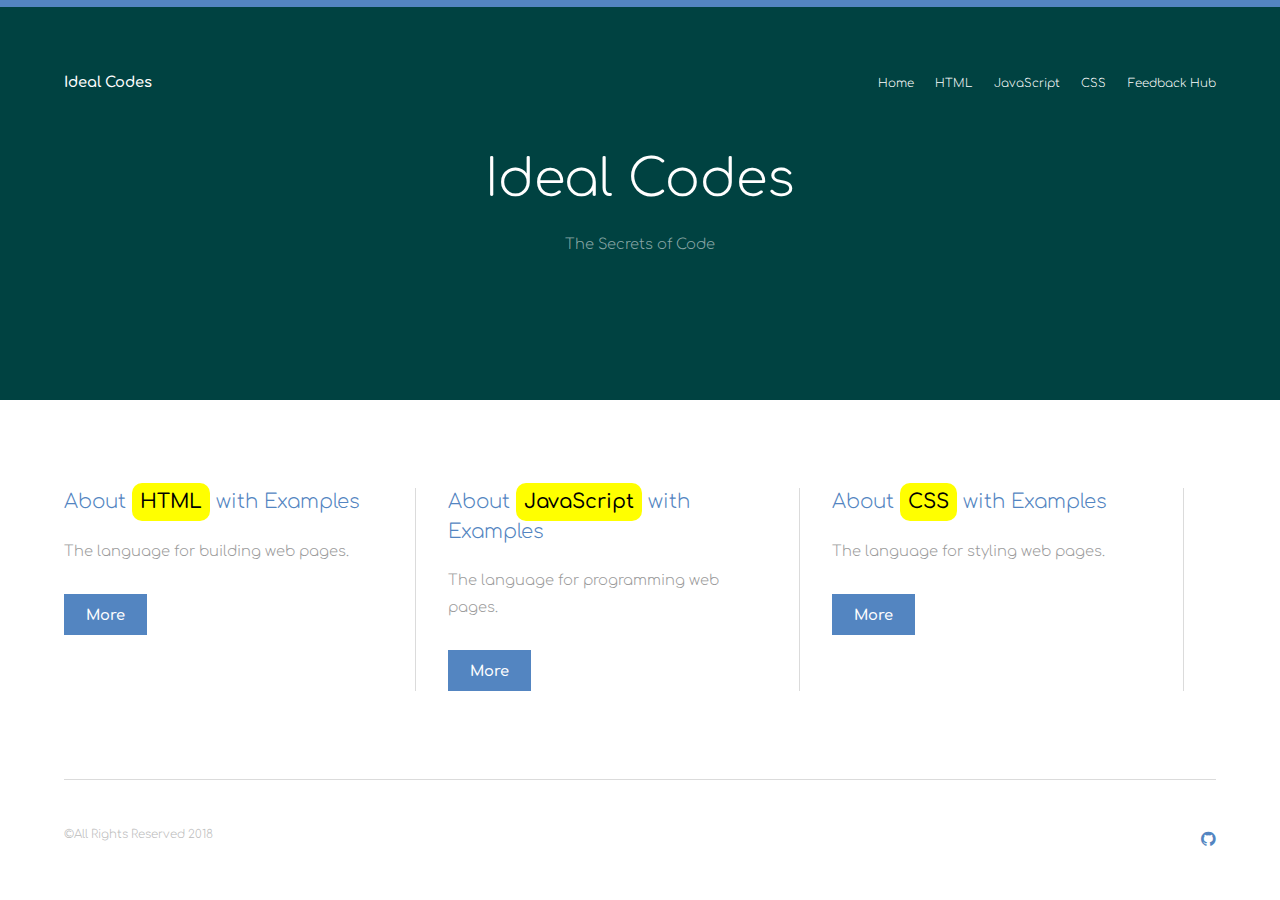
==== index.html @ 98144b0e "Website Source Code" ====
<!DOCTYPE HTML>
<html>
	<head>
		<title>Ideal Codes</title>
		<meta charset="utf-8" />
		<meta name="viewport" content="width=device-width, initial-scale=1" />
		<link rel="stylesheet" href="assets/css/main.css" />
		<link rel="stylesheet" href="assets/css/forCode.css"/>
		<link rel="shortcut icon" href="images/favicon.ico" type="image/x-icon">
	</head>
	<body>

		<!-- Header -->
		<div id="load_screen"><div id="loading"><p class="loadingparagraph">Loading Page...<br>Please Wait...</p></div></div>
			<header id="header">
				<div class="inner">
					<a href="index.html" class="logo">Ideal Codes</a>
					<nav id="nav">
						<a href="index.html">Home</a>
						<a href="htmlcode.html">HTML</a>
						<a href="javascript.html">JavaScript</a>
						<a href="css.html">CSS</a>
						<a href="Feedback/index.html">Feedback Hub</a>
					</nav>
				</div>
			</header>

		<!-- Banner -->
			<section id="banner">
				<h1>Ideal Codes</h1>
				<p>The Secrets of Code</p>
			</section>

		<!-- One -->
			<section id="one" class="wrapper">
				<div class="inner">
					<div class="flex flex-3">
						<article>
							<header>
								<h3>About <span class="codelangforhome">HTML</span> with Examples</h3>
							</header>
							<p>The language for building web pages.</p>
							<footer>
								<a href="htmlcode.html" class="button special">More</a>
							</footer>
						</article>
						<article>
							<header>
								<h3>About <span class="codelangforhome">JavaScript</span> with Examples</h3>
							</header>
							<p>The language for programming web pages.</p>
							<footer>
								<a href="javascript.html" class="button special">More</a>
							</footer>
						</article>
						<article>
							<header>
								<h3>About <span class="codelangforhome">CSS</span> with Examples</h3>
							</header>
							<p>The language for styling web pages.</p>
							<footer>
								<a href="css.html" class="button special">More</a>
							</footer>
						</article>
						<br>
						<div id="feedbackwillhide">
						<article>
							<header>
								<h3>Feedback Hub</h3>
							</header>
							<p>Send us your feedback, comments, and suggestions!</p>
							<footer>
								<a href="Feedback/index.html" class="button special">More</a>
							</footer>
						</article>
					</div>
				</div>
			</section>
		<!-- Footer -->
		<footer id="footer">
				<div class="inner">
					<div class="flex">
						<div class="copyright">
							&copy;All Rights Reserved 2018
						</div>
						<ul class="icons">
							<li><a href="https://github.com/AhmedGelemli" class="icon fa-github"><span class="label">Github</span></a></li>
						</ul>
					</div>
				</div>
			</footer>

		<!-- Scripts -->
			<script src="assets/js/jquery.min.js"></script>
			<script src="assets/js/skel.min.js"></script>
			<script src="assets/js/util.js"></script>
			<script src="assets/js/main.js"></script>
			<script src="assets/js/load.js"></script>
	</body>
</html>
---- assets/css/main.css ----
@charset "UTF-8";
@import url(font-awesome.min.css);
@import url('https://fonts.googleapis.com/css?family=Comfortaa');


/* Reset */

	html, body, div, span, applet, object, iframe, h1, h2, h3, h4, h5, h6, p, blockquote, pre, a, abbr, acronym, address, big, cite, code, del, dfn, em, img, ins, kbd, q, s, samp, small, strike, strong, sub, sup, tt, var, b, u, i, center, dl, dt, dd, ol, ul, li, fieldset, form, label, legend, table, caption, tbody, tfoot, thead, tr, th, td, article, aside, canvas, details, embed, figure, figcaption, footer, header, hgroup, menu, nav, output, ruby, section, summary, time, mark, audio, video {
		margin: 0;
		padding: 0;
		border: 0;
		font-size: 100%;
		font: inherit;
		vertical-align: baseline;
	}

	article, aside, details, figcaption, figure, footer, header, hgroup, menu, nav, section {
		display: block;
	}

	body {
		line-height: 1;
	}

	ol, ul {
		list-style: none;
	}

	blockquote, q {
		quotes: none;
	}

	blockquote:before, blockquote:after, q:before, q:after {
		content: '';
		content: none;
	}

	table {
		border-collapse: collapse;
		border-spacing: 0;
	}

	body {
		-webkit-text-size-adjust: none;
	}

/* Box Model */

	*, *:before, *:after {
		-moz-box-sizing: border-box;
		-webkit-box-sizing: border-box;
		box-sizing: border-box;
	}

/* Containers */

	.container {
		margin-left: auto;
		margin-right: auto;
	}

	.container.\31 25\25 {
		width: 100%;
		max-width: 100em;
		min-width: 80em;
	}

	.container.\37 5\25 {
		width: 60em;
	}

	.container.\35 0\25 {
		width: 40em;
	}

	.container.\32 5\25 {
		width: 20em;
	}

	.container {
		width: 80em;
	}

	@media screen and (max-width: 1680px) {

		.container.\31 25\25 {
			width: 100%;
			max-width: 100em;
			min-width: 80em;
		}

		.container.\37 5\25 {
			width: 60em;
		}

		.container.\35 0\25 {
			width: 40em;
		}

		.container.\32 5\25 {
			width: 20em;
		}

		.container {
			width: 80em;
		}

	}

	@media screen and (max-width: 1280px) {

		.container.\31 25\25 {
			width: 100%;
			max-width: 81.25em;
			min-width: 65em;
		}

		.container.\37 5\25 {
			width: 48.75em;
		}

		.container.\35 0\25 {
			width: 32.5em;
		}

		.container.\32 5\25 {
			width: 16.25em;
		}

		.container {
			width: 65em;
		}

	}

	@media screen and (max-width: 980px) {

		.container.\31 25\25 {
			width: 100%;
			max-width: 112.5%;
			min-width: 90%;
		}

		.container.\37 5\25 {
			width: 67.5%;
		}

		.container.\35 0\25 {
			width: 45%;
		}

		.container.\32 5\25 {
			width: 22.5%;
		}

		.container {
			width: 90%;
		}

	}

	@media screen and (max-width: 736px) {

		.container.\31 25\25 {
			width: 100%;
			max-width: 112.5%;
			min-width: 90%;
		}

		.container.\37 5\25 {
			width: 67.5%;
		}

		.container.\35 0\25 {
			width: 45%;
		}

		.container.\32 5\25 {
			width: 22.5%;
		}

		.container {
			width: 90% !important;
		}

	}

	@media screen and (max-width: 480px) {

		.container.\31 25\25 {
			width: 100%;
			max-width: 112.5%;
			min-width: 90%;
		}

		.container.\37 5\25 {
			width: 67.5%;
		}

		.container.\35 0\25 {
			width: 45%;
		}

		.container.\32 5\25 {
			width: 22.5%;
		}

		.container {
			width: 90% !important;
		}

	}

/* Grid */

	.row {
		border-bottom: solid 1px transparent;
		-moz-box-sizing: border-box;
		-webkit-box-sizing: border-box;
		box-sizing: border-box;
	}

	.row > * {
		float: left;
		-moz-box-sizing: border-box;
		-webkit-box-sizing: border-box;
		box-sizing: border-box;
	}

	.row:after, .row:before {
		content: '';
		display: block;
		clear: both;
		height: 0;
	}

	.row.uniform > * > :first-child {
		margin-top: 0;
	}

	.row.uniform > * > :last-child {
		margin-bottom: 0;
	}

	.row.\30 \25 > * {
		padding: 0 0 0 0em;
	}

	.row.\30 \25 {
		margin: 0 0 -1px 0em;
	}

	.row.uniform.\30 \25 > * {
		padding: 0em 0 0 0em;
	}

	.row.uniform.\30 \25 {
		margin: 0em 0 -1px 0em;
	}

	.row > * {
		padding: 0 0 0 2em;
	}

	.row {
		margin: 0 0 -1px -2em;
	}

	.row.uniform > * {
		padding: 2em 0 0 2em;
	}

	.row.uniform {
		margin: -2em 0 -1px -2em;
	}

	.row.\32 00\25 > * {
		padding: 0 0 0 4em;
	}

	.row.\32 00\25 {
		margin: 0 0 -1px -4em;
	}

	.row.uniform.\32 00\25 > * {
		padding: 4em 0 0 4em;
	}

	.row.uniform.\32 00\25 {
		margin: -4em 0 -1px -4em;
	}

	.row.\31 50\25 > * {
		padding: 0 0 0 3em;
	}

	.row.\31 50\25 {
		margin: 0 0 -1px -3em;
	}

	.row.uniform.\31 50\25 > * {
		padding: 3em 0 0 3em;
	}

	.row.uniform.\31 50\25 {
		margin: -3em 0 -1px -3em;
	}

	.row.\35 0\25 > * {
		padding: 0 0 0 1em;
	}

	.row.\35 0\25 {
		margin: 0 0 -1px -1em;
	}

	.row.uniform.\35 0\25 > * {
		padding: 1em 0 0 1em;
	}

	.row.uniform.\35 0\25 {
		margin: -1em 0 -1px -1em;
	}

	.row.\32 5\25 > * {
		padding: 0 0 0 0.5em;
	}

	.row.\32 5\25 {
		margin: 0 0 -1px -0.5em;
	}

	.row.uniform.\32 5\25 > * {
		padding: 0.5em 0 0 0.5em;
	}

	.row.uniform.\32 5\25 {
		margin: -0.5em 0 -1px -0.5em;
	}

	.\31 2u, .\31 2u\24 {
		width: 100%;
		clear: none;
		margin-left: 0;
	}

	.\31 1u, .\31 1u\24 {
		width: 91.6666666667%;
		clear: none;
		margin-left: 0;
	}

	.\31 0u, .\31 0u\24 {
		width: 83.3333333333%;
		clear: none;
		margin-left: 0;
	}

	.\39 u, .\39 u\24 {
		width: 75%;
		clear: none;
		margin-left: 0;
	}

	.\38 u, .\38 u\24 {
		width: 66.6666666667%;
		clear: none;
		margin-left: 0;
	}

	.\37 u, .\37 u\24 {
		width: 58.3333333333%;
		clear: none;
		margin-left: 0;
	}

	.\36 u, .\36 u\24 {
		width: 50%;
		clear: none;
		margin-left: 0;
	}

	.\35 u, .\35 u\24 {
		width: 41.6666666667%;
		clear: none;
		margin-left: 0;
	}

	.\34 u, .\34 u\24 {
		width: 33.3333333333%;
		clear: none;
		margin-left: 0;
	}

	.\33 u, .\33 u\24 {
		width: 25%;
		clear: none;
		margin-left: 0;
	}

	.\32 u, .\32 u\24 {
		width: 16.6666666667%;
		clear: none;
		margin-left: 0;
	}

	.\31 u, .\31 u\24 {
		width: 8.3333333333%;
		clear: none;
		margin-left: 0;
	}

	.\31 2u\24 + *,
	.\31 1u\24 + *,
	.\31 0u\24 + *,
	.\39 u\24 + *,
	.\38 u\24 + *,
	.\37 u\24 + *,
	.\36 u\24 + *,
	.\35 u\24 + *,
	.\34 u\24 + *,
	.\33 u\24 + *,
	.\32 u\24 + *,
	.\31 u\24 + * {
		clear: left;
	}

	.\-11u {
		margin-left: 91.66667%;
	}

	.\-10u {
		margin-left: 83.33333%;
	}

	.\-9u {
		margin-left: 75%;
	}

	.\-8u {
		margin-left: 66.66667%;
	}

	.\-7u {
		margin-left: 58.33333%;
	}

	.\-6u {
		margin-left: 50%;
	}

	.\-5u {
		margin-left: 41.66667%;
	}

	.\-4u {
		margin-left: 33.33333%;
	}

	.\-3u {
		margin-left: 25%;
	}

	.\-2u {
		margin-left: 16.66667%;
	}

	.\-1u {
		margin-left: 8.33333%;
	}

	@media screen and (max-width: 1680px) {

		.row > * {
			padding: 0 0 0 2em;
		}

		.row {
			margin: 0 0 -1px -2em;
		}

		.row.uniform > * {
			padding: 2em 0 0 2em;
		}

		.row.uniform {
			margin: -2em 0 -1px -2em;
		}

		.row.\32 00\25 > * {
			padding: 0 0 0 4em;
		}

		.row.\32 00\25 {
			margin: 0 0 -1px -4em;
		}

		.row.uniform.\32 00\25 > * {
			padding: 4em 0 0 4em;
		}

		.row.uniform.\32 00\25 {
			margin: -4em 0 -1px -4em;
		}

		.row.\31 50\25 > * {
			padding: 0 0 0 3em;
		}

		.row.\31 50\25 {
			margin: 0 0 -1px -3em;
		}

		.row.uniform.\31 50\25 > * {
			padding: 3em 0 0 3em;
		}

		.row.uniform.\31 50\25 {
			margin: -3em 0 -1px -3em;
		}

		.row.\35 0\25 > * {
			padding: 0 0 0 1em;
		}

		.row.\35 0\25 {
			margin: 0 0 -1px -1em;
		}

		.row.uniform.\35 0\25 > * {
			padding: 1em 0 0 1em;
		}

		.row.uniform.\35 0\25 {
			margin: -1em 0 -1px -1em;
		}

		.row.\32 5\25 > * {
			padding: 0 0 0 0.5em;
		}

		.row.\32 5\25 {
			margin: 0 0 -1px -0.5em;
		}

		.row.uniform.\32 5\25 > * {
			padding: 0.5em 0 0 0.5em;
		}

		.row.uniform.\32 5\25 {
			margin: -0.5em 0 -1px -0.5em;
		}

		.\31 2u\28xlarge\29, .\31 2u\24\28xlarge\29 {
			width: 100%;
			clear: none;
			margin-left: 0;
		}

		.\31 1u\28xlarge\29, .\31 1u\24\28xlarge\29 {
			width: 91.6666666667%;
			clear: none;
			margin-left: 0;
		}

		.\31 0u\28xlarge\29, .\31 0u\24\28xlarge\29 {
			width: 83.3333333333%;
			clear: none;
			margin-left: 0;
		}

		.\39 u\28xlarge\29, .\39 u\24\28xlarge\29 {
			width: 75%;
			clear: none;
			margin-left: 0;
		}

		.\38 u\28xlarge\29, .\38 u\24\28xlarge\29 {
			width: 66.6666666667%;
			clear: none;
			margin-left: 0;
		}

		.\37 u\28xlarge\29, .\37 u\24\28xlarge\29 {
			width: 58.3333333333%;
			clear: none;
			margin-left: 0;
		}

		.\36 u\28xlarge\29, .\36 u\24\28xlarge\29 {
			width: 50%;
			clear: none;
			margin-left: 0;
		}

		.\35 u\28xlarge\29, .\35 u\24\28xlarge\29 {
			width: 41.6666666667%;
			clear: none;
			margin-left: 0;
		}

		.\34 u\28xlarge\29, .\34 u\24\28xlarge\29 {
			width: 33.3333333333%;
			clear: none;
			margin-left: 0;
		}

		.\33 u\28xlarge\29, .\33 u\24\28xlarge\29 {
			width: 25%;
			clear: none;
			margin-left: 0;
		}

		.\32 u\28xlarge\29, .\32 u\24\28xlarge\29 {
			width: 16.6666666667%;
			clear: none;
			margin-left: 0;
		}

		.\31 u\28xlarge\29, .\31 u\24\28xlarge\29 {
			width: 8.3333333333%;
			clear: none;
			margin-left: 0;
		}

		.\31 2u\24\28xlarge\29 + *,
		.\31 1u\24\28xlarge\29 + *,
		.\31 0u\24\28xlarge\29 + *,
		.\39 u\24\28xlarge\29 + *,
		.\38 u\24\28xlarge\29 + *,
		.\37 u\24\28xlarge\29 + *,
		.\36 u\24\28xlarge\29 + *,
		.\35 u\24\28xlarge\29 + *,
		.\34 u\24\28xlarge\29 + *,
		.\33 u\24\28xlarge\29 + *,
		.\32 u\24\28xlarge\29 + *,
		.\31 u\24\28xlarge\29 + * {
			clear: left;
		}

		.\-11u\28xlarge\29 {
			margin-left: 91.66667%;
		}

		.\-10u\28xlarge\29 {
			margin-left: 83.33333%;
		}

		.\-9u\28xlarge\29 {
			margin-left: 75%;
		}

		.\-8u\28xlarge\29 {
			margin-left: 66.66667%;
		}

		.\-7u\28xlarge\29 {
			margin-left: 58.33333%;
		}

		.\-6u\28xlarge\29 {
			margin-left: 50%;
		}

		.\-5u\28xlarge\29 {
			margin-left: 41.66667%;
		}

		.\-4u\28xlarge\29 {
			margin-left: 33.33333%;
		}

		.\-3u\28xlarge\29 {
			margin-left: 25%;
		}

		.\-2u\28xlarge\29 {
			margin-left: 16.66667%;
		}

		.\-1u\28xlarge\29 {
			margin-left: 8.33333%;
		}

	}

	@media screen and (max-width: 1280px) {

		.row > * {
			padding: 0 0 0 1.5em;
		}

		.row {
			margin: 0 0 -1px -1.5em;
		}

		.row.uniform > * {
			padding: 1.5em 0 0 1.5em;
		}

		.row.uniform {
			margin: -1.5em 0 -1px -1.5em;
		}

		.row.\32 00\25 > * {
			padding: 0 0 0 3em;
		}

		.row.\32 00\25 {
			margin: 0 0 -1px -3em;
		}

		.row.uniform.\32 00\25 > * {
			padding: 3em 0 0 3em;
		}

		.row.uniform.\32 00\25 {
			margin: -3em 0 -1px -3em;
		}

		.row.\31 50\25 > * {
			padding: 0 0 0 2.25em;
		}

		.row.\31 50\25 {
			margin: 0 0 -1px -2.25em;
		}

		.row.uniform.\31 50\25 > * {
			padding: 2.25em 0 0 2.25em;
		}

		.row.uniform.\31 50\25 {
			margin: -2.25em 0 -1px -2.25em;
		}

		.row.\35 0\25 > * {
			padding: 0 0 0 0.75em;
		}

		.row.\35 0\25 {
			margin: 0 0 -1px -0.75em;
		}

		.row.uniform.\35 0\25 > * {
			padding: 0.75em 0 0 0.75em;
		}

		.row.uniform.\35 0\25 {
			margin: -0.75em 0 -1px -0.75em;
		}

		.row.\32 5\25 > * {
			padding: 0 0 0 0.375em;
		}

		.row.\32 5\25 {
			margin: 0 0 -1px -0.375em;
		}

		.row.uniform.\32 5\25 > * {
			padding: 0.375em 0 0 0.375em;
		}

		.row.uniform.\32 5\25 {
			margin: -0.375em 0 -1px -0.375em;
		}

		.\31 2u\28large\29, .\31 2u\24\28large\29 {
			width: 100%;
			clear: none;
			margin-left: 0;
		}

		.\31 1u\28large\29, .\31 1u\24\28large\29 {
			width: 91.6666666667%;
			clear: none;
			margin-left: 0;
		}

		.\31 0u\28large\29, .\31 0u\24\28large\29 {
			width: 83.3333333333%;
			clear: none;
			margin-left: 0;
		}

		.\39 u\28large\29, .\39 u\24\28large\29 {
			width: 75%;
			clear: none;
			margin-left: 0;
		}

		.\38 u\28large\29, .\38 u\24\28large\29 {
			width: 66.6666666667%;
			clear: none;
			margin-left: 0;
		}

		.\37 u\28large\29, .\37 u\24\28large\29 {
			width: 58.3333333333%;
			clear: none;
			margin-left: 0;
		}

		.\36 u\28large\29, .\36 u\24\28large\29 {
			width: 50%;
			clear: none;
			margin-left: 0;
		}

		.\35 u\28large\29, .\35 u\24\28large\29 {
			width: 41.6666666667%;
			clear: none;
			margin-left: 0;
		}

		.\34 u\28large\29, .\34 u\24\28large\29 {
			width: 33.3333333333%;
			clear: none;
			margin-left: 0;
		}

		.\33 u\28large\29, .\33 u\24\28large\29 {
			width: 25%;
			clear: none;
			margin-left: 0;
		}

		.\32 u\28large\29, .\32 u\24\28large\29 {
			width: 16.6666666667%;
			clear: none;
			margin-left: 0;
		}

		.\31 u\28large\29, .\31 u\24\28large\29 {
			width: 8.3333333333%;
			clear: none;
			margin-left: 0;
		}

		.\31 2u\24\28large\29 + *,
		.\31 1u\24\28large\29 + *,
		.\31 0u\24\28large\29 + *,
		.\39 u\24\28large\29 + *,
		.\38 u\24\28large\29 + *,
		.\37 u\24\28large\29 + *,
		.\36 u\24\28large\29 + *,
		.\35 u\24\28large\29 + *,
		.\34 u\24\28large\29 + *,
		.\33 u\24\28large\29 + *,
		.\32 u\24\28large\29 + *,
		.\31 u\24\28large\29 + * {
			clear: left;
		}

		.\-11u\28large\29 {
			margin-left: 91.66667%;
		}

		.\-10u\28large\29 {
			margin-left: 83.33333%;
		}

		.\-9u\28large\29 {
			margin-left: 75%;
		}

		.\-8u\28large\29 {
			margin-left: 66.66667%;
		}

		.\-7u\28large\29 {
			margin-left: 58.33333%;
		}

		.\-6u\28large\29 {
			margin-left: 50%;
		}

		.\-5u\28large\29 {
			margin-left: 41.66667%;
		}

		.\-4u\28large\29 {
			margin-left: 33.33333%;
		}

		.\-3u\28large\29 {
			margin-left: 25%;
		}

		.\-2u\28large\29 {
			margin-left: 16.66667%;
		}

		.\-1u\28large\29 {
			margin-left: 8.33333%;
		}

	}

	@media screen and (max-width: 980px) {

		.row > * {
			padding: 0 0 0 1.5em;
		}

		.row {
			margin: 0 0 -1px -1.5em;
		}

		.row.uniform > * {
			padding: 1.5em 0 0 1.5em;
		}

		.row.uniform {
			margin: -1.5em 0 -1px -1.5em;
		}

		.row.\32 00\25 > * {
			padding: 0 0 0 3em;
		}

		.row.\32 00\25 {
			margin: 0 0 -1px -3em;
		}

		.row.uniform.\32 00\25 > * {
			padding: 3em 0 0 3em;
		}

		.row.uniform.\32 00\25 {
			margin: -3em 0 -1px -3em;
		}

		.row.\31 50\25 > * {
			padding: 0 0 0 2.25em;
		}

		.row.\31 50\25 {
			margin: 0 0 -1px -2.25em;
		}

		.row.uniform.\31 50\25 > * {
			padding: 2.25em 0 0 2.25em;
		}

		.row.uniform.\31 50\25 {
			margin: -2.25em 0 -1px -2.25em;
		}

		.row.\35 0\25 > * {
			padding: 0 0 0 0.75em;
		}

		.row.\35 0\25 {
			margin: 0 0 -1px -0.75em;
		}

		.row.uniform.\35 0\25 > * {
			padding: 0.75em 0 0 0.75em;
		}

		.row.uniform.\35 0\25 {
			margin: -0.75em 0 -1px -0.75em;
		}

		.row.\32 5\25 > * {
			padding: 0 0 0 0.375em;
		}

		.row.\32 5\25 {
			margin: 0 0 -1px -0.375em;
		}

		.row.uniform.\32 5\25 > * {
			padding: 0.375em 0 0 0.375em;
		}

		.row.uniform.\32 5\25 {
			margin: -0.375em 0 -1px -0.375em;
		}

		.\31 2u\28medium\29, .\31 2u\24\28medium\29 {
			width: 100%;
			clear: none;
			margin-left: 0;
		}

		.\31 1u\28medium\29, .\31 1u\24\28medium\29 {
			width: 91.6666666667%;
			clear: none;
			margin-left: 0;
		}

		.\31 0u\28medium\29, .\31 0u\24\28medium\29 {
			width: 83.3333333333%;
			clear: none;
			margin-left: 0;
		}

		.\39 u\28medium\29, .\39 u\24\28medium\29 {
			width: 75%;
			clear: none;
			margin-left: 0;
		}

		.\38 u\28medium\29, .\38 u\24\28medium\29 {
			width: 66.6666666667%;
			clear: none;
			margin-left: 0;
		}

		.\37 u\28medium\29, .\37 u\24\28medium\29 {
			width: 58.3333333333%;
			clear: none;
			margin-left: 0;
		}

		.\36 u\28medium\29, .\36 u\24\28medium\29 {
			width: 50%;
			clear: none;
			margin-left: 0;
		}

		.\35 u\28medium\29, .\35 u\24\28medium\29 {
			width: 41.6666666667%;
			clear: none;
			margin-left: 0;
		}

		.\34 u\28medium\29, .\34 u\24\28medium\29 {
			width: 33.3333333333%;
			clear: none;
			margin-left: 0;
		}

		.\33 u\28medium\29, .\33 u\24\28medium\29 {
			width: 25%;
			clear: none;
			margin-left: 0;
		}

		.\32 u\28medium\29, .\32 u\24\28medium\29 {
			width: 16.6666666667%;
			clear: none;
			margin-left: 0;
		}

		.\31 u\28medium\29, .\31 u\24\28medium\29 {
			width: 8.3333333333%;
			clear: none;
			margin-left: 0;
		}

		.\31 2u\24\28medium\29 + *,
		.\31 1u\24\28medium\29 + *,
		.\31 0u\24\28medium\29 + *,
		.\39 u\24\28medium\29 + *,
		.\38 u\24\28medium\29 + *,
		.\37 u\24\28medium\29 + *,
		.\36 u\24\28medium\29 + *,
		.\35 u\24\28medium\29 + *,
		.\34 u\24\28medium\29 + *,
		.\33 u\24\28medium\29 + *,
		.\32 u\24\28medium\29 + *,
		.\31 u\24\28medium\29 + * {
			clear: left;
		}

		.\-11u\28medium\29 {
			margin-left: 91.66667%;
		}

		.\-10u\28medium\29 {
			margin-left: 83.33333%;
		}

		.\-9u\28medium\29 {
			margin-left: 75%;
		}

		.\-8u\28medium\29 {
			margin-left: 66.66667%;
		}

		.\-7u\28medium\29 {
			margin-left: 58.33333%;
		}

		.\-6u\28medium\29 {
			margin-left: 50%;
		}

		.\-5u\28medium\29 {
			margin-left: 41.66667%;
		}

		.\-4u\28medium\29 {
			margin-left: 33.33333%;
		}

		.\-3u\28medium\29 {
			margin-left: 25%;
		}

		.\-2u\28medium\29 {
			margin-left: 16.66667%;
		}

		.\-1u\28medium\29 {
			margin-left: 8.33333%;
		}

	}

	@media screen and (max-width: 736px) {

		.row > * {
			padding: 0 0 0 1.25em;
		}

		.row {
			margin: 0 0 -1px -1.25em;
		}

		.row.uniform > * {
			padding: 1.25em 0 0 1.25em;
		}

		.row.uniform {
			margin: -1.25em 0 -1px -1.25em;
		}

		.row.\32 00\25 > * {
			padding: 0 0 0 2.5em;
		}

		.row.\32 00\25 {
			margin: 0 0 -1px -2.5em;
		}

		.row.uniform.\32 00\25 > * {
			padding: 2.5em 0 0 2.5em;
		}

		.row.uniform.\32 00\25 {
			margin: -2.5em 0 -1px -2.5em;
		}

		.row.\31 50\25 > * {
			padding: 0 0 0 1.875em;
		}

		.row.\31 50\25 {
			margin: 0 0 -1px -1.875em;
		}

		.row.uniform.\31 50\25 > * {
			padding: 1.875em 0 0 1.875em;
		}

		.row.uniform.\31 50\25 {
			margin: -1.875em 0 -1px -1.875em;
		}

		.row.\35 0\25 > * {
			padding: 0 0 0 0.625em;
		}

		.row.\35 0\25 {
			margin: 0 0 -1px -0.625em;
		}

		.row.uniform.\35 0\25 > * {
			padding: 0.625em 0 0 0.625em;
		}

		.row.uniform.\35 0\25 {
			margin: -0.625em 0 -1px -0.625em;
		}

		.row.\32 5\25 > * {
			padding: 0 0 0 0.3125em;
		}

		.row.\32 5\25 {
			margin: 0 0 -1px -0.3125em;
		}

		.row.uniform.\32 5\25 > * {
			padding: 0.3125em 0 0 0.3125em;
		}

		.row.uniform.\32 5\25 {
			margin: -0.3125em 0 -1px -0.3125em;
		}

		.\31 2u\28small\29, .\31 2u\24\28small\29 {
			width: 100%;
			clear: none;
			margin-left: 0;
		}

		.\31 1u\28small\29, .\31 1u\24\28small\29 {
			width: 91.6666666667%;
			clear: none;
			margin-left: 0;
		}

		.\31 0u\28small\29, .\31 0u\24\28small\29 {
			width: 83.3333333333%;
			clear: none;
			margin-left: 0;
		}

		.\39 u\28small\29, .\39 u\24\28small\29 {
			width: 75%;
			clear: none;
			margin-left: 0;
		}

		.\38 u\28small\29, .\38 u\24\28small\29 {
			width: 66.6666666667%;
			clear: none;
			margin-left: 0;
		}

		.\37 u\28small\29, .\37 u\24\28small\29 {
			width: 58.3333333333%;
			clear: none;
			margin-left: 0;
		}

		.\36 u\28small\29, .\36 u\24\28small\29 {
			width: 50%;
			clear: none;
			margin-left: 0;
		}

		.\35 u\28small\29, .\35 u\24\28small\29 {
			width: 41.6666666667%;
			clear: none;
			margin-left: 0;
		}

		.\34 u\28small\29, .\34 u\24\28small\29 {
			width: 33.3333333333%;
			clear: none;
			margin-left: 0;
		}

		.\33 u\28small\29, .\33 u\24\28small\29 {
			width: 25%;
			clear: none;
			margin-left: 0;
		}

		.\32 u\28small\29, .\32 u\24\28small\29 {
			width: 16.6666666667%;
			clear: none;
			margin-left: 0;
		}

		.\31 u\28small\29, .\31 u\24\28small\29 {
			width: 8.3333333333%;
			clear: none;
			margin-left: 0;
		}

		.\31 2u\24\28small\29 + *,
		.\31 1u\24\28small\29 + *,
		.\31 0u\24\28small\29 + *,
		.\39 u\24\28small\29 + *,
		.\38 u\24\28small\29 + *,
		.\37 u\24\28small\29 + *,
		.\36 u\24\28small\29 + *,
		.\35 u\24\28small\29 + *,
		.\34 u\24\28small\29 + *,
		.\33 u\24\28small\29 + *,
		.\32 u\24\28small\29 + *,
		.\31 u\24\28small\29 + * {
			clear: left;
		}

		.\-11u\28small\29 {
			margin-left: 91.66667%;
		}

		.\-10u\28small\29 {
			margin-left: 83.33333%;
		}

		.\-9u\28small\29 {
			margin-left: 75%;
		}

		.\-8u\28small\29 {
			margin-left: 66.66667%;
		}

		.\-7u\28small\29 {
			margin-left: 58.33333%;
		}

		.\-6u\28small\29 {
			margin-left: 50%;
		}

		.\-5u\28small\29 {
			margin-left: 41.66667%;
		}

		.\-4u\28small\29 {
			margin-left: 33.33333%;
		}

		.\-3u\28small\29 {
			margin-left: 25%;
		}

		.\-2u\28small\29 {
			margin-left: 16.66667%;
		}

		.\-1u\28small\29 {
			margin-left: 8.33333%;
		}

	}

	@media screen and (max-width: 480px) {

		.row > * {
			padding: 0 0 0 1.25em;
		}

		.row {
			margin: 0 0 -1px -1.25em;
		}

		.row.uniform > * {
			padding: 1.25em 0 0 1.25em;
		}

		.row.uniform {
			margin: -1.25em 0 -1px -1.25em;
		}

		.row.\32 00\25 > * {
			padding: 0 0 0 2.5em;
		}

		.row.\32 00\25 {
			margin: 0 0 -1px -2.5em;
		}

		.row.uniform.\32 00\25 > * {
			padding: 2.5em 0 0 2.5em;
		}

		.row.uniform.\32 00\25 {
			margin: -2.5em 0 -1px -2.5em;
		}

		.row.\31 50\25 > * {
			padding: 0 0 0 1.875em;
		}

		.row.\31 50\25 {
			margin: 0 0 -1px -1.875em;
		}

		.row.uniform.\31 50\25 > * {
			padding: 1.875em 0 0 1.875em;
		}

		.row.uniform.\31 50\25 {
			margin: -1.875em 0 -1px -1.875em;
		}

		.row.\35 0\25 > * {
			padding: 0 0 0 0.625em;
		}

		.row.\35 0\25 {
			margin: 0 0 -1px -0.625em;
		}

		.row.uniform.\35 0\25 > * {
			padding: 0.625em 0 0 0.625em;
		}

		.row.uniform.\35 0\25 {
			margin: -0.625em 0 -1px -0.625em;
		}

		.row.\32 5\25 > * {
			padding: 0 0 0 0.3125em;
		}

		.row.\32 5\25 {
			margin: 0 0 -1px -0.3125em;
		}

		.row.uniform.\32 5\25 > * {
			padding: 0.3125em 0 0 0.3125em;
		}

		.row.uniform.\32 5\25 {
			margin: -0.3125em 0 -1px -0.3125em;
		}

		.\31 2u\28xsmall\29, .\31 2u\24\28xsmall\29 {
			width: 100%;
			clear: none;
			margin-left: 0;
		}

		.\31 1u\28xsmall\29, .\31 1u\24\28xsmall\29 {
			width: 91.6666666667%;
			clear: none;
			margin-left: 0;
		}

		.\31 0u\28xsmall\29, .\31 0u\24\28xsmall\29 {
			width: 83.3333333333%;
			clear: none;
			margin-left: 0;
		}

		.\39 u\28xsmall\29, .\39 u\24\28xsmall\29 {
			width: 75%;
			clear: none;
			margin-left: 0;
		}

		.\38 u\28xsmall\29, .\38 u\24\28xsmall\29 {
			width: 66.6666666667%;
			clear: none;
			margin-left: 0;
		}

		.\37 u\28xsmall\29, .\37 u\24\28xsmall\29 {
			width: 58.3333333333%;
			clear: none;
			margin-left: 0;
		}

		.\36 u\28xsmall\29, .\36 u\24\28xsmall\29 {
			width: 50%;
			clear: none;
			margin-left: 0;
		}

		.\35 u\28xsmall\29, .\35 u\24\28xsmall\29 {
			width: 41.6666666667%;
			clear: none;
			margin-left: 0;
		}

		.\34 u\28xsmall\29, .\34 u\24\28xsmall\29 {
			width: 33.3333333333%;
			clear: none;
			margin-left: 0;
		}

		.\33 u\28xsmall\29, .\33 u\24\28xsmall\29 {
			width: 25%;
			clear: none;
			margin-left: 0;
		}

		.\32 u\28xsmall\29, .\32 u\24\28xsmall\29 {
			width: 16.6666666667%;
			clear: none;
			margin-left: 0;
		}

		.\31 u\28xsmall\29, .\31 u\24\28xsmall\29 {
			width: 8.3333333333%;
			clear: none;
			margin-left: 0;
		}

		.\31 2u\24\28xsmall\29 + *,
		.\31 1u\24\28xsmall\29 + *,
		.\31 0u\24\28xsmall\29 + *,
		.\39 u\24\28xsmall\29 + *,
		.\38 u\24\28xsmall\29 + *,
		.\37 u\24\28xsmall\29 + *,
		.\36 u\24\28xsmall\29 + *,
		.\35 u\24\28xsmall\29 + *,
		.\34 u\24\28xsmall\29 + *,
		.\33 u\24\28xsmall\29 + *,
		.\32 u\24\28xsmall\29 + *,
		.\31 u\24\28xsmall\29 + * {
			clear: left;
		}

		.\-11u\28xsmall\29 {
			margin-left: 91.66667%;
		}

		.\-10u\28xsmall\29 {
			margin-left: 83.33333%;
		}

		.\-9u\28xsmall\29 {
			margin-left: 75%;
		}

		.\-8u\28xsmall\29 {
			margin-left: 66.66667%;
		}

		.\-7u\28xsmall\29 {
			margin-left: 58.33333%;
		}

		.\-6u\28xsmall\29 {
			margin-left: 50%;
		}

		.\-5u\28xsmall\29 {
			margin-left: 41.66667%;
		}

		.\-4u\28xsmall\29 {
			margin-left: 33.33333%;
		}

		.\-3u\28xsmall\29 {
			margin-left: 25%;
		}

		.\-2u\28xsmall\29 {
			margin-left: 16.66667%;
		}

		.\-1u\28xsmall\29 {
			margin-left: 8.33333%;
		}

	}

/* Basic */

	@-ms-viewport {
		width: device-width;
	}

	body {
		-ms-overflow-style: scrollbar;
	}

	@media screen and (max-width: 480px) {

		html, body {
			min-width: 320px;
		}

	}

	body {
		background: #fff;
	}

		body.is-loading *, body.is-loading *:before, body.is-loading *:after {
			-moz-animation: none !important;
			-webkit-animation: none !important;
			-ms-animation: none !important;
			animation: none !important;
			-moz-transition: none !important;
			-webkit-transition: none !important;
			-ms-transition: none !important;
			transition: none !important;
		}

/* Type */

	body, input, select, textarea {
		color: #9a9a9a;
		font-family: 'Comfortaa', cursive;
		font-size: 13pt;
		font-weight: 300;
		line-height: 1.8;
	}

		@media screen and (max-width: 1680px) {

			body, input, select, textarea {
				font-size: 11pt;
			}

		}

		@media screen and (max-width: 1280px) {

			body, input, select, textarea {
				font-size: 11pt;
			}

		}

		@media screen and (max-width: 980px) {

			body, input, select, textarea {
				font-size: 12pt;
			}

		}

		@media screen and (max-width: 736px) {

			body, input, select, textarea {
				font-size: 12pt;
			}

		}

		@media screen and (max-width: 480px) {

			body, input, select, textarea {
				font-size: 12pt;
			}

		}

	a {
		color: #5385c1;
		text-decoration: underline;
	}

		a:hover {
			text-decoration: none;
		}

	strong, b {
		color: #555;
		font-weight: 600;
	}

	em, i {
		font-style: italic;
	}

	p {
		margin: 0 0 2em 0;
	}

	h1, h2, h3, h4, h5, h6 {
		color: #5385c1;
		font-weight: 300;
		line-height: 1.5;
		margin: 0 0 1em 0;
	}

		h1 a, h2 a, h3 a, h4 a, h5 a, h6 a {
			color: inherit;
			text-decoration: none;
		}

	h2 {
		font-size: 1.75em;
		font-weight: 100;
	}

	h3 {
		font-size: 1.35em;
	}

	h4 {
		font-size: 1.1em;
	}

	h5 {
		font-size: 0.9em;
	}

	h6 {
		font-size: 0.7em;
	}

	sub {
		font-size: 0.8em;
		position: relative;
		top: 0.5em;
	}

	sup {
		font-size: 0.8em;
		position: relative;
		top: -0.5em;
	}

	blockquote {
		border-left: solid 4px #dbdbdb;
		font-style: italic;
		margin: 0 0 2em 0;
		padding: 0.5em 0 0.5em 2em;
	}

	code {
		background: rgba(144, 144, 144, 0.075);
		border-radius: 0;
		border: solid 1px #dbdbdb;
		font-family: "Courier New", monospace;
		font-size: 0.9em;
		margin: 0 0.25em;
		padding: 0.25em 0.65em;
	}

	pre {
		-webkit-overflow-scrolling: touch;
		font-family: "Courier New", monospace;
		font-size: 0.9em;
		margin: 0 0 2em 0;
	}

		pre code {
			display: block;
			line-height: 1.75;
			padding: 1em 1.5em;
			overflow-x: auto;
		}

	hr {
		border: 0;
		border-bottom: solid 1px #dbdbdb;
		margin: 2em 0;
	}

		hr.major {
			margin: 3em 0;
		}

	.align-left {
		text-align: left;
	}

	.align-center {
		text-align: center;
	}

	.align-right {
		text-align: right;
	}

	.inner {
		max-width: 80em;
		margin: 0 auto;
	}

		@media screen and (max-width: 1280px) {

			.inner {
				max-width: 90%;
			}

		}

		@media screen and (max-width: 480px) {

			.inner {
				max-width: 85%;
			}

		}

/* Section/Article */

	section.special, article.special {
		text-align: center;
	}

		section.special article, article.special article {
			text-align: left;
		}

	section.wrapper, article.wrapper {
		padding: 6em 0;
	}

		section.wrapper header, article.wrapper header {
			margin-bottom: 4em;
		}

			section.wrapper header h2, article.wrapper header h2 {
				font-size: 2.75em;
				margin: 0 0 .5em 0;
			}

			section.wrapper header p, article.wrapper header p {
				font-size: 1em;
			}

		section.wrapper article header, article.wrapper article header {
			margin: 0;
		}

		section.wrapper.style1, article.wrapper.style1 {
			background: #5385c1;
			color: #bacee6;
		}

			section.wrapper.style1 header h2, article.wrapper.style1 header h2 {
				color: #fff;
			}

			section.wrapper.style1 header p, article.wrapper.style1 header p {
				color: #bacee6;
			}

			section.wrapper.style1 h3, article.wrapper.style1 h3 {
				color: #FFF;
			}

		@media screen and (max-width: 980px) {

			section.wrapper, article.wrapper {
				padding: 2em 0;
			}

		}

		@media screen and (max-width: 736px) {

			section.wrapper header, article.wrapper header {
				margin-bottom: 2em;
			}

				section.wrapper header h2, article.wrapper header h2 {
					font-size: 2em;
				}

				section.wrapper header p, article.wrapper header p {
					font-size: .9em;
				}

		}

		@media screen and (max-width: 480px) {

			section.wrapper, article.wrapper {
				text-align: center;
			}

				section.wrapper article, article.wrapper article {
					text-align: center;
				}

		}

	header p {
		color: rgb(100, 100, 100);
		position: relative;
		margin: 0 0 1.5em 0;
	}

	header h2 + p {
		font-size: 1.25em;
		margin-top: -1em;
	}

	header h3 + p {
		font-size: 1.1em;
		margin-top: -0.8em;
	}

	header h4 + p,
	header h5 + p,
	header h6 + p {
		font-size: 0.9em;
		margin-top: -0.6em;
	}

/* Flex */

	.flex {
		display: -ms-flexbox;
		-ms-flex-wrap: wrap;
		-ms-flex-pack: justify;
		display: -moz-flex;
		display: -webkit-flex;
		display: -ms-flex;
		display: flex;
		-moz-flex-wrap: wrap;
		-webkit-flex-wrap: wrap;
		-ms-flex-wrap: wrap;
		flex-wrap: wrap;
		-moz-justify-content: space-between;
		-webkit-justify-content: space-between;
		-ms-justify-content: space-between;
		justify-content: space-between;
	}

		.flex.flex-2 article {
			width: 47%;
		}

		.flex.flex-3 article {
			position: relative;
			width: 28%;
		}

			.flex.flex-3 article:before {
				content: '';
				position: absolute;
				width: 100%;
				height: 100%;
				right: -2em;
				top: 0;
				border-right: 1px solid #dbdbdb;
				pointer-events: none;
			}

			.flex.flex-3 article:last-child:before {
				border: none;
			}

		.flex.flex-4 .box {
			width: 21%;
		}

		@media screen and (max-width: 980px) {

			.flex.flex-2 article {
				width: 100%;
				margin-bottom: 3em;
			}

				.flex.flex-2 article:last-child {
					margin-bottom: 0;
				}

			.flex.flex-3 {
				-moz-flex-direction: column;
				-webkit-flex-direction: column;
				-ms-flex-direction: column;
				flex-direction: column;
			}

				.flex.flex-3 article {
					width: 100%;
					border-bottom: 1px solid #dbdbdb;
					padding-bottom: 2.5em;
					margin-bottom: 3em;
				}

					.flex.flex-3 article:last-child {
						border: none;
						padding-bottom: 0;
						margin: 0 0 1em 0;
					}

					.flex.flex-3 article:before {
						display: none;
					}

			.flex.flex-4 .box {
				width: 47%;
			}

		}

		@media screen and (max-width: 480px) {

			.flex.flex-4 .box {
				width: 100%;
			}

		}

/* Form */

	form {
		margin: 0 0 2em 0;
	}

	label {
		color: #555;
		display: block;
		font-size: 0.9em;
		font-weight: 600;
		margin: 0 0 1em 0;
	}

	input[type="text"],
	input[type="password"],
	input[type="email"],
	input[type="tel"],
	select,
	textarea {
		-moz-appearance: none;
		-webkit-appearance: none;
		-ms-appearance: none;
		appearance: none;
		background: rgba(144, 144, 144, 0.075);
		border-radius: 0;
		border: none;
		border: solid 1px #dbdbdb;
		color: inherit;
		display: block;
		outline: 0;
		padding: 0 1em;
		text-decoration: none;
		width: 100%;
	}

		input[type="text"]:invalid,
		input[type="password"]:invalid,
		input[type="email"]:invalid,
		input[type="tel"]:invalid,
		select:invalid,
		textarea:invalid {
			box-shadow: none;
		}

		input[type="text"]:focus,
		input[type="password"]:focus,
		input[type="email"]:focus,
		input[type="tel"]:focus,
		select:focus,
		textarea:focus {
			border-color: #5385c1;
			box-shadow: 0 0 0 1px #5385c1;
		}

	.select-wrapper {
		text-decoration: none;
		display: block;
		position: relative;
	}

		.select-wrapper:before {
			content: "";
			-moz-osx-font-smoothing: grayscale;
			-webkit-font-smoothing: antialiased;
			font-family: FontAwesome;
			font-style: normal;
			font-weight: normal;
			text-transform: none !important;
		}

		.select-wrapper:before {
			color: #dbdbdb;
			display: block;
			height: 2.75em;
			line-height: 2.75em;
			pointer-events: none;
			position: absolute;
			right: 0;
			text-align: center;
			top: 0;
			width: 2.75em;
		}

		.select-wrapper select::-ms-expand {
			display: none;
		}

	input[type="text"],
	input[type="password"],
	input[type="email"],
	select {
		height: 2.75em;
	}

	textarea {
		padding: 0.75em 1em;
	}

	input[type="checkbox"],
	input[type="radio"] {
		-moz-appearance: none;
		-webkit-appearance: none;
		-ms-appearance: none;
		appearance: none;
		display: block;
		float: left;
		margin-right: -2em;
		opacity: 0;
		width: 1em;
		z-index: -1;
	}

		input[type="checkbox"] + label,
		input[type="radio"] + label {
			text-decoration: none;
			color: #9a9a9a;
			cursor: pointer;
			display: inline-block;
			font-size: 1em;
			font-weight: 300;
			padding-left: 2.4em;
			padding-right: 0.75em;
			position: relative;
		}

			input[type="checkbox"] + label:before,
			input[type="radio"] + label:before {
				-moz-osx-font-smoothing: grayscale;
				-webkit-font-smoothing: antialiased;
				font-family: FontAwesome;
				font-style: normal;
				font-weight: normal;
				text-transform: none !important;
			}

			input[type="checkbox"] + label:before,
			input[type="radio"] + label:before {
				background: rgba(144, 144, 144, 0.075);
				border-radius: 0;
				border: solid 1px #dbdbdb;
				content: '';
				display: inline-block;
				height: 1.65em;
				left: 0;
				line-height: 1.58125em;
				position: absolute;
				text-align: center;
				top: 0;
				width: 1.65em;
			}

		input[type="checkbox"]:checked + label:before,
		input[type="radio"]:checked + label:before {
			background: #5a5a5a;
			border-color: #5a5a5a;
			color: #ffffff;
			content: '\f00c';
		}

		input[type="checkbox"]:focus + label:before,
		input[type="radio"]:focus + label:before {
			border-color: #5385c1;
			box-shadow: 0 0 0 1px #5385c1;
		}

	input[type="checkbox"] + label:before {
		border-radius: 0;
	}

	input[type="radio"] + label:before {
		border-radius: 100%;
	}

	::-webkit-input-placeholder {
		color: #bbb !important;
		opacity: 1.0;
	}

	:-moz-placeholder {
		color: #bbb !important;
		opacity: 1.0;
	}

	::-moz-placeholder {
		color: #bbb !important;
		opacity: 1.0;
	}

	:-ms-input-placeholder {
		color: #bbb !important;
		opacity: 1.0;
	}

	.formerize-placeholder {
		color: #bbb !important;
		opacity: 1.0;
	}

/* Box */

	.box {
		border: solid 1px #dbdbdb;
		margin-bottom: 2em;
		padding: 1.5em;
	}

		.box > :last-child,
		.box > :last-child > :last-child,
		.box > :last-child > :last-child > :last-child {
			margin-bottom: 0;
		}

		.box.alt {
			border: 0;
			border-radius: 0;
			padding: 0;
		}

		.box.person {
			border: solid 1px rgba(255, 255, 255, 0.25);
			padding: 3em 1.5em;
		}

			.box.person h3 {
				margin: 0;
			}

			.box.person .image {
				margin-bottom: 1em;
			}

				.box.person .image img {
					max-width: 100%;
				}

/* Icon */

	.icon {
		text-decoration: none;
		border-bottom: none;
		position: relative;
	}

		.icon:before {
			-moz-osx-font-smoothing: grayscale;
			-webkit-font-smoothing: antialiased;
			font-family: FontAwesome;
			font-style: normal;
			font-weight: normal;
			text-transform: none !important;
		}

		.icon > .label {
			display: none;
		}

/* Image */

	.image {
		border-radius: 0;
		border: 0;
		display: inline-block;
		position: relative;
	}

		.image img {
			border-radius: 0;
			display: block;
		}

		.image.left, .image.right {
			max-width: 40%;
		}

			.image.left img, .image.right img {
				width: 100%;
			}

		.image.round img {
			border-radius: 100%;
		}

		.image.left {
			float: left;
			padding: 0 1.5em 1em 0;
			top: 0.25em;
		}

		.image.right {
			float: right;
			padding: 0 0 1em 1.5em;
			top: 0.25em;
		}

		.image.fit {
			display: block;
			margin: 0 0 2em 0;
			width: 100%;
		}

			.image.fit img {
				width: 100%;
			}

		.image.main {
			display: block;
			margin: 0 0 3em 0;
			width: 100%;
		}

			.image.main img {
				width: 100%;
			}

/* List */

	ol {
		list-style: decimal;
		margin: 0 0 2em 0;
		padding-left: 1.25em;
	}

		ol li {
			padding-left: 0.25em;
		}

	ul {
		list-style: disc;
		margin: 0 0 2em 0;
		padding-left: 1em;
	}

		ul li {
			padding-left: 0.5em;
		}

		ul.alt {
			list-style: none;
			padding-left: 0;
		}

			ul.alt li {
				border-top: solid 1px #dbdbdb;
				padding: 0.5em 0;
			}

				ul.alt li:first-child {
					border-top: 0;
					padding-top: 0;
				}

		ul.icons {
			cursor: default;
			list-style: none;
			padding-left: 0;
		}

			ul.icons li {
				display: inline-block;
				padding: 0 1em 0 0;
			}

				ul.icons li:last-child {
					padding-right: 0;
				}

				ul.icons li .icon:before {
					font-size: 2em;
				}

		ul.actions {
			cursor: default;
			list-style: none;
			padding-left: 0;
		}

			ul.actions li {
				display: inline-block;
				padding: 0 1em 0 0;
				vertical-align: middle;
			}

				ul.actions li:last-child {
					padding-right: 0;
				}

			ul.actions.small li {
				padding: 0 0.5em 0 0;
			}

			ul.actions.vertical li {
				display: block;
				padding: 1em 0 0 0;
			}

				ul.actions.vertical li:first-child {
					padding-top: 0;
				}

				ul.actions.vertical li > * {
					margin-bottom: 0;
				}

			ul.actions.vertical.small li {
				padding: 0.5em 0 0 0;
			}

				ul.actions.vertical.small li:first-child {
					padding-top: 0;
				}

			ul.actions.fit {
				display: table;
				margin-left: -1em;
				padding: 0;
				table-layout: fixed;
				width: calc(100% + 1em);
			}

				ul.actions.fit li {
					display: table-cell;
					padding: 0 0 0 1em;
				}

					ul.actions.fit li > * {
						margin-bottom: 0;
					}

				ul.actions.fit.small {
					margin-left: -0.5em;
					width: calc(100% + 0.5em);
				}

					ul.actions.fit.small li {
						padding: 0 0 0 0.5em;
					}

			@media screen and (max-width: 480px) {

				ul.actions {
					margin: 0 0 2em 0;
				}

					ul.actions li {
						padding: 1em 0 0 0;
						display: block;
						text-align: center;
						width: 100%;
					}

						ul.actions li:first-child {
							padding-top: 0;
						}

						ul.actions li > * {
							width: 100%;
							margin: 0 !important;
						}

							ul.actions li > *.icon:before {
								margin-left: -2em;
							}

					ul.actions.small li {
						padding: 0.5em 0 0 0;
					}

						ul.actions.small li:first-child {
							padding-top: 0;
						}

			}

	dl {
		margin: 0 0 2em 0;
	}

		dl dt {
			display: block;
			font-weight: 600;
			margin: 0 0 1em 0;
		}

		dl dd {
			margin-left: 2em;
		}

/* Table */

	.table-wrapper {
		-webkit-overflow-scrolling: touch;
		overflow-x: auto;
	}

	table {
		margin: 0 0 2em 0;
		width: 100%;
	}

		table tbody tr {
			border: solid 1px #dbdbdb;
			border-left: 0;
			border-right: 0;
		}

			table tbody tr:nth-child(2n + 1) {
				background-color: rgba(144, 144, 144, 0.075);
			}

		table td {
			padding: 0.75em 0.75em;
		}

		table th {
			color: #555;
			font-size: 0.9em;
			font-weight: 600;
			padding: 0 0.75em 0.75em 0.75em;
			text-align: left;
		}

		table thead {
			border-bottom: solid 2px #dbdbdb;
		}

		table tfoot {
			border-top: solid 2px #dbdbdb;
		}

		table.alt {
			border-collapse: separate;
		}

			table.alt tbody tr td {
				border: solid 1px #dbdbdb;
				border-left-width: 0;
				border-top-width: 0;
			}

				table.alt tbody tr td:first-child {
					border-left-width: 1px;
				}

			table.alt tbody tr:first-child td {
				border-top-width: 1px;
			}

			table.alt thead {
				border-bottom: 0;
			}

			table.alt tfoot {
				border-top: 0;
			}

/* Button */

	input[type="submit"],
	input[type="reset"],
	input[type="button"],
	button,
	.button {
		-moz-appearance: none;
		-webkit-appearance: none;
		-ms-appearance: none;
		appearance: none;
		-moz-transition: background-color 0.2s ease-in-out, color 0.2s ease-in-out;
		-webkit-transition: background-color 0.2s ease-in-out, color 0.2s ease-in-out;
		-ms-transition: background-color 0.2s ease-in-out, color 0.2s ease-in-out;
		transition: background-color 0.2s ease-in-out, color 0.2s ease-in-out;
		background-color: #5a5a5a;
		border-radius: 0;
		border: 0;
		color: #ffffff !important;
		cursor: pointer;
		display: inline-block;
		font-weight: 600;
		height: 2.85em;
		line-height: 2.95em;
		padding: 0 1.5em;
		text-align: center;
		text-decoration: none;
		white-space: nowrap;
	}

		input[type="submit"]:hover,s
		input[type="reset"]:hover,
		input[type="button"]:hover,
		button:hover,
		.button:hover {
			background-color: #676767;
		}

		input[type="submit"]:active,
		input[type="reset"]:active,
		input[type="button"]:active,
		button:active,
		.button:active {
			background-color: #4d4d4d;
		}

		input[type="submit"].icon,
		input[type="reset"].icon,
		input[type="button"].icon,
		button.icon,
		.button.icon {
			padding-left: 1.35em;
		}

			input[type="submit"].icon:before,
			input[type="reset"].icon:before,
			input[type="button"].icon:before,
			button.icon:before,
			.button.icon:before {
				margin-right: 0.5em;
			}

		input[type="submit"].fit,
		input[type="reset"].fit,
		input[type="button"].fit,
		button.fit,
		.button.fit {
			display: block;
			margin: 0 0 1em 0;
			width: 100%;
		}

		input[type="submit"].small,
		input[type="reset"].small,
		input[type="button"].small,
		button.small,
		.button.small {
			font-size: 0.8em;
		}

		input[type="submit"].big,
		input[type="reset"].big,
		input[type="button"].big,
		button.big,
		.button.big {
			font-size: 1.35em;
		}

		input[type="submit"].alt,
		input[type="reset"].alt,
		input[type="button"].alt,
		button.alt,
		.button.alt {
			background-color: transparent;
			box-shadow: inset 0 0 0 2px #dbdbdb;
			color: #555 !important;
		}

			input[type="submit"].alt:hover,
			input[type="reset"].alt:hover,
			input[type="button"].alt:hover,
			button.alt:hover,
			.button.alt:hover {
				background-color: rgba(144, 144, 144, 0.075);
			}

			input[type="submit"].alt:active,
			input[type="reset"].alt:active,
			input[type="button"].alt:active,
			button.alt:active,
			.button.alt:active {
				background-color: rgba(144, 144, 144, 0.2);
			}

			input[type="submit"].alt.icon:before,
			input[type="reset"].alt.icon:before,
			input[type="button"].alt.icon:before,
			button.alt.icon:before,
			.button.alt.icon:before {
				color: #bbb;
			}

		input[type="submit"].special,
		input[type="reset"].special,
		input[type="button"].special,
		button.special,
		.button.special {
			background-color: #5385c1;
			color: #ffffff !important;
		}

			input[type="submit"].special:hover,
			input[type="reset"].special:hover,
			input[type="button"].special:hover,
			button.special:hover,
			.button.special:hover {
				background-color: #6692c8;
			}

			input[type="submit"].special:active,
			input[type="reset"].special:active,
			input[type="button"].special:active,
			button.special:active,
			.button.special:active {
				background-color: #4278b8;
			}

		input[type="submit"].disabled, input[type="submit"]:disabled,
		input[type="reset"].disabled,
		input[type="reset"]:disabled,
		input[type="button"].disabled,
		input[type="button"]:disabled,
		button.disabled,
		button:disabled,
		.button.disabled,
		.button:disabled {
			background-color: #9a9a9a !important;
			box-shadow: inset 0 -0.15em 0 0 rgba(0, 0, 0, 0.15);
			color: #fff !important;
			cursor: default;
			opacity: 0.25;
		}

		@media screen and (max-width: 480px) {

			input[type="submit"],
			input[type="reset"],
			input[type="button"],
			button,
			.button {
				padding: 0;
				width: 100%;
			}

		}

/* Header */

	.subpage {
		padding-top: 44px;
	}

		.subpage #header {
			background: #5385c1;
			top: 0;
			height: 44px;
			line-height: 44px;
			position: fixed;
		}

	#header {
		color: #ffffff;
		cursor: default;
		height: 4em;
		left: 0;
		line-height: 3.25em;
		position: absolute;
		text-align: right;
		top: 4em;
		width: 100%;
		z-index: 10001;
	}

		#header .inner {
			margin: 0 auto;
			position: relative;
		}

		#header .logo {
			color: #ffffff;
			display: inline-block;
			font-weight: 600;
			left: 0;
			line-height: inherit;
			margin: 0;
			padding: 0;
			position: absolute;
			top: 0;
			font-size: 1em;
		}

		#header a {
			-moz-transition: color 0.2s ease-in-out;
			-webkit-transition: color 0.2s ease-in-out;
			-ms-transition: color 0.2s ease-in-out;
			transition: color 0.2s ease-in-out;
			display: inline-block;
			padding: 0 0.75em;
			color: inherit;
			text-decoration: none;
			font-size: .8em;
		}

			#header a:hover {
				color: #ffffff;
			}

			#header a:last-child {
				padding-right: 0;
			}

			#header a.navPanelToggle {
				display: none;
				text-decoration: none;
				height: 4em;
				width: 4em;
				z-index: 10003;
			}

				#header a.navPanelToggle .fa {
					font-size: 1.25em;
				}

				@media screen and (max-width: 980px) {

					#header a.navPanelToggle {
						display: inline-block;
					}

				}

			@media screen and (max-width: 736px) {

				#header a {
					padding: 0 0.5em;
				}

			}

	@media screen and (max-width: 980px) {

		#header {
			top: 3em;
			height: 44px;
			line-height: 44px;
		}

	}

	@media screen and (max-width: 736px) {

		#header {
			top: 2em;
		}

	}

	@media screen and (max-width: 480px) {

		#header {
			top: 1em;
			min-width: 320px;
		}

	}

/* Nav */

	@media screen and (max-width: 980px) {

		#nav {
			display: none;
		}

	}

	#navPanel {
		-moz-transform: translatex(20em);
		-webkit-transform: translatex(20em);
		-ms-transform: translatex(20em);
		transform: translatex(20em);
		-moz-transition: -moz-transform 0.2s ease-in-out, visibility 0.2s ease-in-out;
		-webkit-transition: -webkit-transform 0.2s ease-in-out, visibility 0.2s ease-in-out;
		-ms-transition: -ms-transform 0.2s ease-in-out, visibility 0.2s ease-in-out;
		transition: transform 0.2s ease-in-out, visibility 0.2s ease-in-out;
		-webkit-overflow-scrolling: touch;
		visibility: hidden;
		overflow-y: auto;
		position: fixed;
		right: 0;
		top: 0;
		background: #5385c1;
		color: #d4e0ef;
		height: 100%;
		max-width: 80%;
		width: 20em;
		padding: 0.5em 1.25em;
		z-index: 10003;
	}

		#navPanel.visible {
			-moz-transform: translatex(0);
			-webkit-transform: translatex(0);
			-ms-transform: translatex(0);
			transform: translatex(0);
			box-shadow: 0 0 1.5em 0 rgba(0, 0, 0, 0.2);
			visibility: visible;
		}

		#navPanel a:not(.close) {
			border-top: solid 1px rgba(255, 255, 255, 0.25);
			color: #d4e0ef;
			font-weight: 600;
			display: block;
			padding: 0.75em 0;
			text-decoration: none;
			font-weight: 300;
		}

			#navPanel a:not(.close):first-child {
				border: none;
			}

		#navPanel .close {
			text-decoration: none;
			-moz-transition: color 0.2s ease-in-out;
			-webkit-transition: color 0.2s ease-in-out;
			-ms-transition: color 0.2s ease-in-out;
			transition: color 0.2s ease-in-out;
			-webkit-tap-highlight-color: transparent;
			border: 0;
			color: #d4e0ef;
			cursor: pointer;
			display: block;
			height: 4em;
			padding-right: 1.25em;
			position: absolute;
			right: 0;
			text-align: right;
			top: 0;
			width: 5em;
		}

			#navPanel .close:before {
				-moz-osx-font-smoothing: grayscale;
				-webkit-font-smoothing: antialiased;
				font-family: FontAwesome;
				font-style: normal;
				font-weight: normal;
				text-transform: none !important;
				content: '\f00d';
				width: 3em;
				height: 3em;
				line-height: 3em;
				display: block;
				position: absolute;
				right: 0;
				top: 0;
				text-align: center;
			}

			#navPanel .close:hover {
				color: inherit;
			}

/* Banner */

	#banner {
		padding: 12em 0 10em 0;
		background-image: url('../../images/banner.jpg');
		background-size: cover;
		background-position: top;
		background-attachment: fixed;
		background-repeat: no-repeat;
		text-align: center;
		border-top: 0.5em solid #5385c1;
	}

		#banner h1 {
			font-size: 3.5em;
			font-weight: 100;
			color: #fff;
			line-height: 1em;
			margin: 0 0 0.5em 0;
			padding: 0;
		}

		#banner p {
			font-size: 1em;
			color: rgba(255, 255, 255, 0.55);
			margin-bottom: 1.75em;
		}

		@media only screen and (min-device-width: 768px) and (max-device-width: 1024px) and (orientation: landscape) {

			#banner {
				background-attachment: scroll;
			}

		}

		@media screen and (max-width: 1280px) {

			#banner {
				padding: 10em 2em 8em 2em;
			}

		}

		@media screen and (max-width: 980px) {

			#banner {
				background-attachment: scroll;
			}

		}

		@media screen and (max-width: 736px) {

			#banner {
				padding: 8em 1.5em 6em 1.5em;
			}

				#banner h1 {
					font-size: 2.5em;
				}

				#banner p {
					font-size: .9em;
				}

		}

		@media screen and (max-width: 480px) {

			#banner {
				padding: 6em 1.5em 4em 1.5em;
			}

		}

/* Footer */

	#footer .inner {
		border-top: 1px solid #dbdbdb;
		padding-top: 3em;
	}

	#footer .copyright {
		color: #bbb;
		font-size: 0.8em;
		margin: 0 0 2em 0;
		padding: 0;
	}

		#footer .copyright a {
			color: #bbb;
			text-decoration: none;
		}

			#footer .copyright a:hover {
				color: #bbb;
				text-decoration: underline;
			}

	#footer ul.icons li .icon {
		font-size: 0.58em;
	}

	@media screen and (max-width: 736px) {

		#footer .inner {
			padding-top: 2em;
		}

		#footer .copyright {
			-ms-flex-order: 2;
			-moz-order: 2;
			-webkit-order: 2;
			-ms-order: 2;
			order: 2;
		}

		#footer ul {
			-ms-flex-order: 1;
			-moz-order: 1;
			-webkit-order: 1;
			-ms-order: 1;
			order: 1;
		}

		#footer .flex {
			-moz-flex-direction: column;
			-webkit-flex-direction: column;
			-ms-flex-direction: column;
			flex-direction: column;
			text-align: center;
		}

	}
	div#load_screen {
		background: rgb(255, 255, 255);
		position: fixed;
		z-index: 10;
		top: 0px;
		width: 100%;
		left: 0;
		height: 100%;
	}

	img.loading_svg {
		position: fixed;
		left: 47%;
		vertical-align: middle;
		bottom: 50%;
	}
	p.loadingparagraph {
		position: fixed;
		vertical-align: middle;
		bottom: 38%;
		font-family: Cabin Sketch;
		font-size: 30px;
		left: 45%;
	}
	
	@media only screen and (max-width: 1023px) {
		div#load_screen {
			background: rgb(255, 255, 255);
			position: fixed;
			z-index: 10;
			top: 0px;
			width: 100%;
			left: 0;
			height: 100%;
		}
		p.loadingparagraph {
			position: fixed;
			vertical-align: middle;
			bottom: 38%;
			font-family: Cabin Sketch;
			font-size: 30px;
			left: 27%;
		}
	}
---- assets/css/forCode.css ----
@import url('https://fonts.googleapis.com/css?family=Audiowide|Cabin+Sketch|Comfortaa|Concert+One|Inconsolata');
.specialheading {
    background: whitesmoke;
    border-radius: 16px;
    text-align: center;
}

.tablehead {
    background: rgba(0, 0, 0, 0.623);
    color: white;
    vertical-align: middle;
}

.tags {
    color: white;
    background: royalblue;
    vertical-align: middle;
}

.descriptions {
    color: white;
    background: forestgreen;
    vertical-align: middle;
}

.examples {
    color: white;
    background: rgb(255, 102, 0);
    vertical-align: middle;
}

.use {
    color: white;
    background: yellowgreen;
    vertical-align: middle;
}

.notuse {
    color: white;
    background: rgba(255, 0, 0, 0.820);
    vertical-align: middle;
}

.newuse {
    color: white;
    background: lightseagreen;
    vertical-align: middle;
}
.codelangforhome {
    color: black;
    background: rgb(255, 255, 0);
    padding: 8px;border-radius: 10px;
    vertical-align: middle;
    text-align: center;
    font-weight: 500;
}

@media only screen and (min-width: 1023px) {
    div#feedbackwillhide{ display: none !important; }
 }
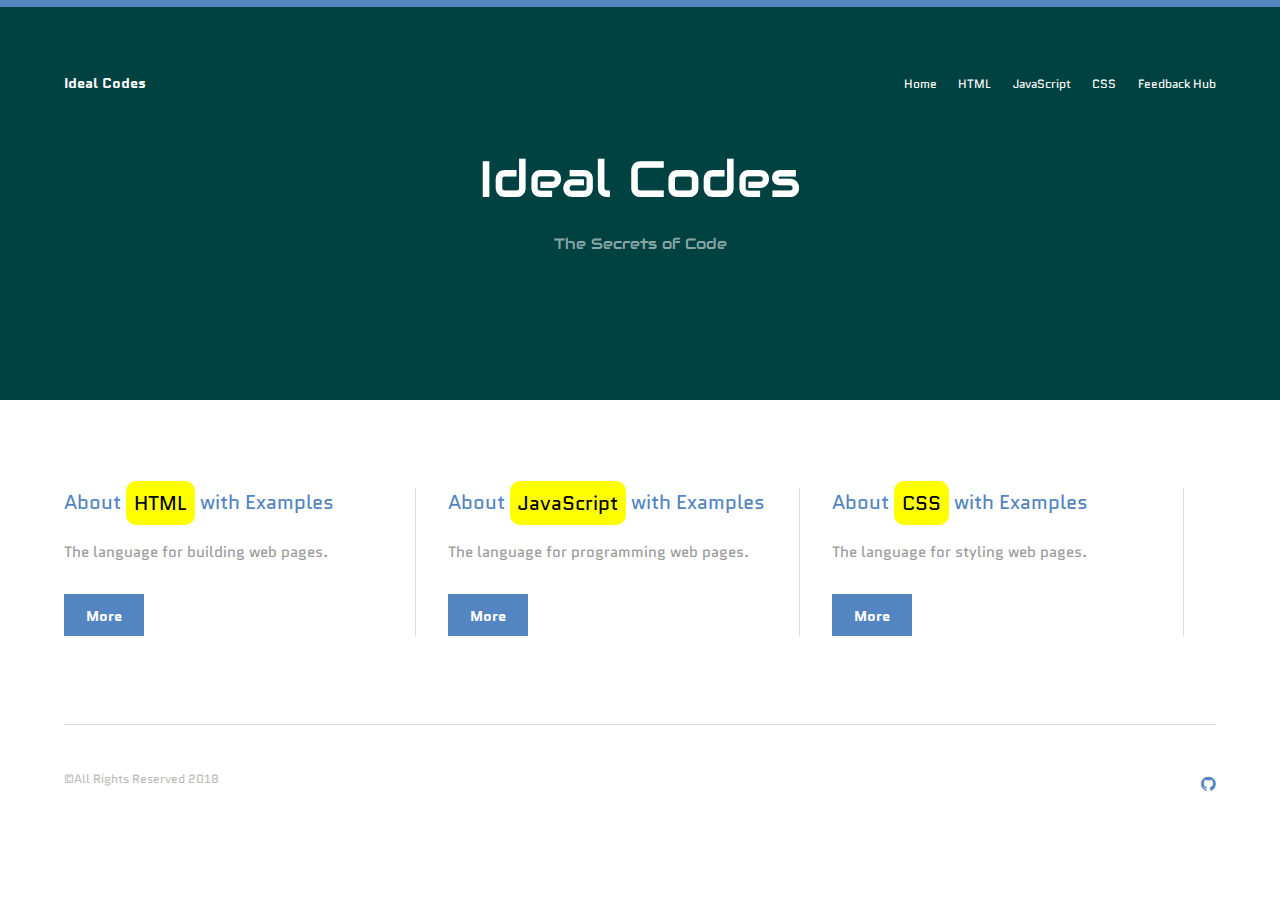
==== commit b8314485: "fonts customized" ====
--- a/index.html
+++ b/index.html
@@ -11,7 +11,6 @@
 	<body>
 
 		<!-- Header -->
-		<div id="load_screen"><div id="loading"><p class="loadingparagraph">Loading Page...<br>Please Wait...</p></div></div>
 			<header id="header">
 				<div class="inner">
 					<a href="index.html" class="logo">Ideal Codes</a>
@@ -26,7 +25,7 @@
 			</header>
 
 		<!-- Banner -->
-			<section id="banner">
+			<section style="font-family: 'Audiowide', cursive;" id="banner">
 				<h1>Ideal Codes</h1>
 				<p>The Secrets of Code</p>
 			</section>
@@ -95,6 +94,5 @@
 			<script src="assets/js/skel.min.js"></script>
 			<script src="assets/js/util.js"></script>
 			<script src="assets/js/main.js"></script>
-			<script src="assets/js/load.js"></script>
 	</body>
 </html>--- a/assets/css/main.css
+++ b/assets/css/main.css
@@ -1,6 +1,8 @@
 @charset "UTF-8";
 @import url(font-awesome.min.css);
-@import url('https://fonts.googleapis.com/css?family=Comfortaa');
+@import url('https://fonts.googleapis.com/css?family=Audiowide|Bungee+Outline|Londrina+Shadow|Londrina+Sketch|Source+Code+Pro');
+@import url('https://fonts.googleapis.com/css?family=Quantico');
+@import url('fonts/mainFont.css');
 
 
 /* Reset */
@@ -1581,7 +1583,7 @@
 
 	body, input, select, textarea {
 		color: #9a9a9a;
-		font-family: 'Comfortaa', cursive;
+		font-family: 'Quantico', sans-serif;
 		font-size: 13pt;
 		font-weight: 300;
 		line-height: 1.8;
@@ -3057,48 +3059,4 @@
 			text-align: center;
 		}
 
-	}
-	div#load_screen {
-		background: rgb(255, 255, 255);
-		position: fixed;
-		z-index: 10;
-		top: 0px;
-		width: 100%;
-		left: 0;
-		height: 100%;
-	}
-
-	img.loading_svg {
-		position: fixed;
-		left: 47%;
-		vertical-align: middle;
-		bottom: 50%;
-	}
-	p.loadingparagraph {
-		position: fixed;
-		vertical-align: middle;
-		bottom: 38%;
-		font-family: Cabin Sketch;
-		font-size: 30px;
-		left: 45%;
-	}
-	
-	@media only screen and (max-width: 1023px) {
-		div#load_screen {
-			background: rgb(255, 255, 255);
-			position: fixed;
-			z-index: 10;
-			top: 0px;
-			width: 100%;
-			left: 0;
-			height: 100%;
-		}
-		p.loadingparagraph {
-			position: fixed;
-			vertical-align: middle;
-			bottom: 38%;
-			font-family: Cabin Sketch;
-			font-size: 30px;
-			left: 27%;
-		}
 	}